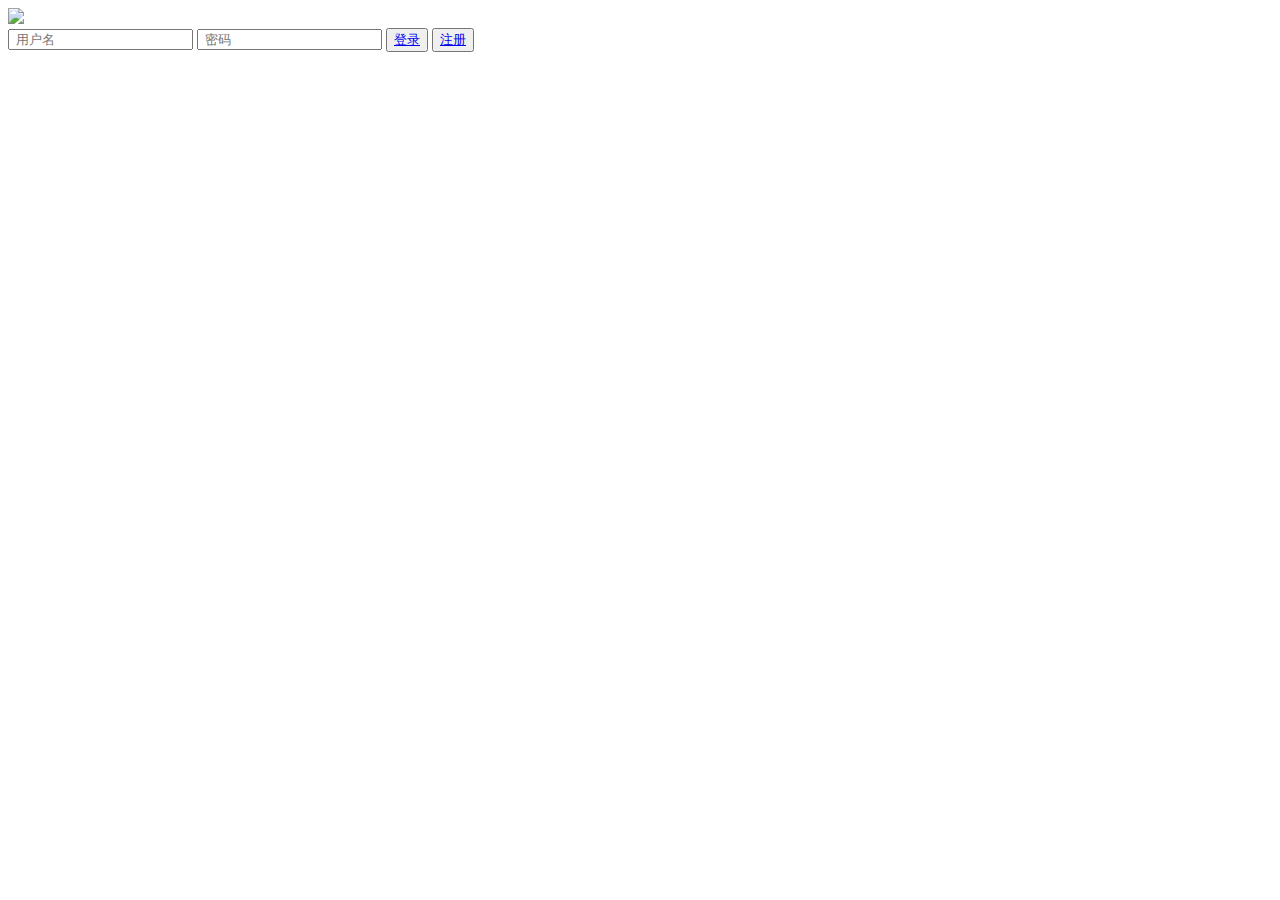
==== index2.html @ 0b2334e8 "add html1,2,3" ====
<!DOCTYPE html>
<html lang="en">

<head>
    <meta charset="UTF-8">
    <meta http-equiv="X-UA-Compatible" content="IE=edge">
    <meta name="viewport" content="width=device-width, initial-scale=1.0">
    <title>Document</title>
    <link rel="stylesheet" href="./css/index2.css">
</head>

<body>
    <div class="txte">
        <div class="picture">
            <img src="./image/ergou.png">
        </div>
        <div class="dl-ma">
            <form action="">
                <input type="text" placeholder=" 用户名">
                <input type="text" placeholder=" 密码">
                <button class="but" type="submit"><a href="./index.html">登录</a></button>
                <button class="put" type="submit"><a href="./index3.html">注册</a></button>
            </form>
        </div>
    </div>
</body>

</html>
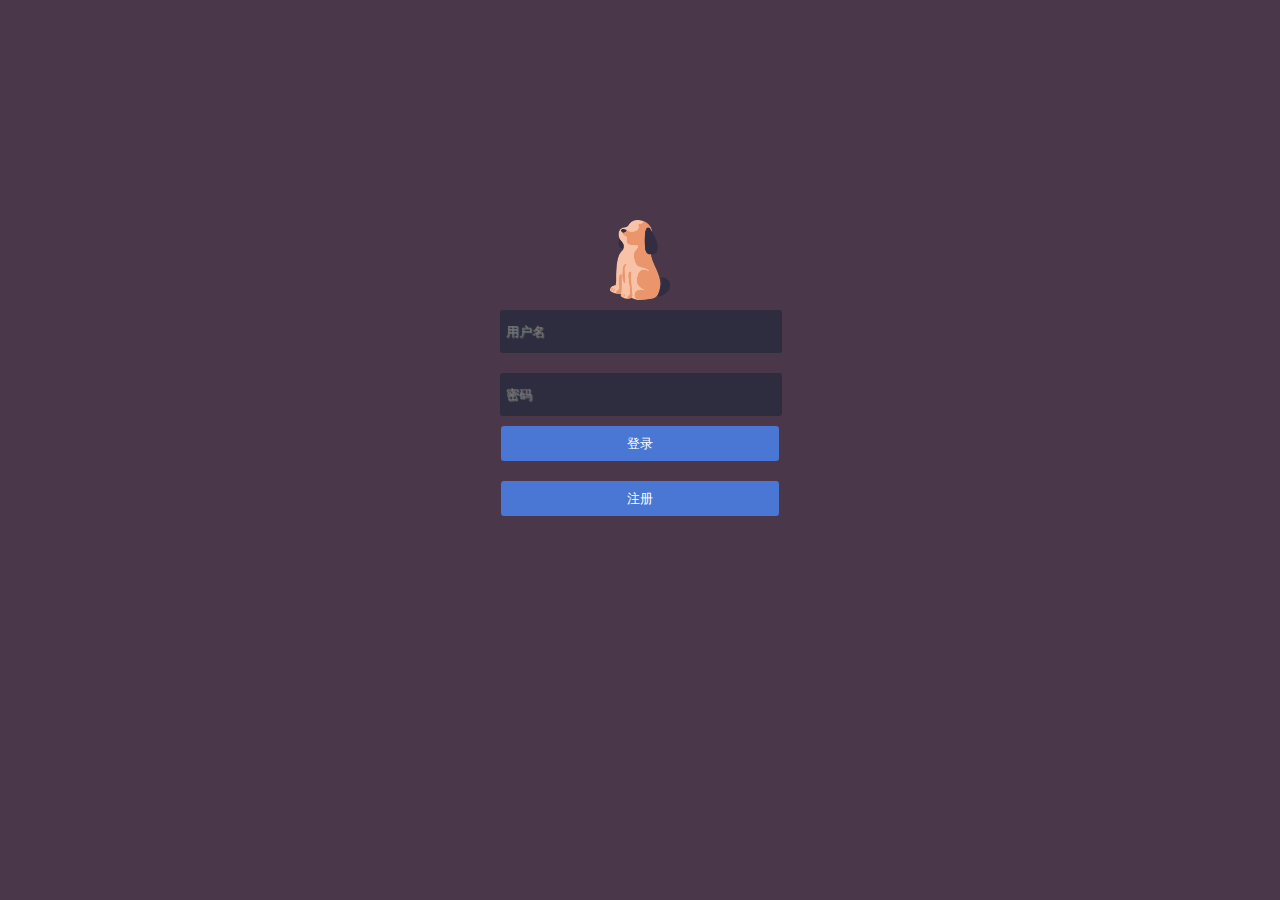
==== commit c4421fca: "add tx" ====
--- a/index2.html
+++ b/index2.html
@@ -7,6 +7,8 @@
     <meta name="viewport" content="width=device-width, initial-scale=1.0">
     <title>Document</title>
     <link rel="stylesheet" href="./css/index2.css">
+    <link rel="shortcut icon" href="./image/toux.ico" type="image/x-icon">
+
 </head>
 
 <body>
--- a/css/index2.css
+++ b/css/index2.css
@@ -0,0 +1,65 @@
+*{
+    margin: 0;
+    padding: 0;
+}
+a{
+    text-decoration: none;
+    color: white;
+}
+body{
+    width: 100%;
+    height: 100%;
+    background-color: #4A374A;
+}
+.txte{
+    width: 380px;
+    height: 400px;
+    margin: 0 auto;
+    margin-top: 220px;
+}
+.picture{
+    width: 60px;
+    height: 80px;
+    margin: 0 auto;
+}
+.picture>img{
+    width: 60px;
+    height: 80px;
+}
+.dl-ma{
+    width: 300px;
+    height: 160px;
+    margin: 0 auto;
+}
+.dl-ma>form>input{
+    width: 278px;
+    height: 39px;
+    margin: 10px;
+    color: #9B9BA3;
+    background-color: #2D2D3F;
+    outline: none;
+    border: solid 2px #2D2D3F;
+    border-radius: 3px;
+    text-shadow:1px 1px 1px; 
+}
+.but{
+    width: 278px;
+    height: 35px;
+    margin: 0 auto;
+    display: block;
+    border: none;
+    border: solid 2px #4A77D4;
+    border-radius: 3px;
+    background-color: #4A77D4;
+}
+.put{
+    width: 278px;
+    height: 35px;
+    margin: 0 auto;
+    display: block;
+    border: none;
+    margin-top: 20px;
+    border: solid 2px #4A77D4;
+    border-radius: 3px;
+    background-color: #4A77D4;
+}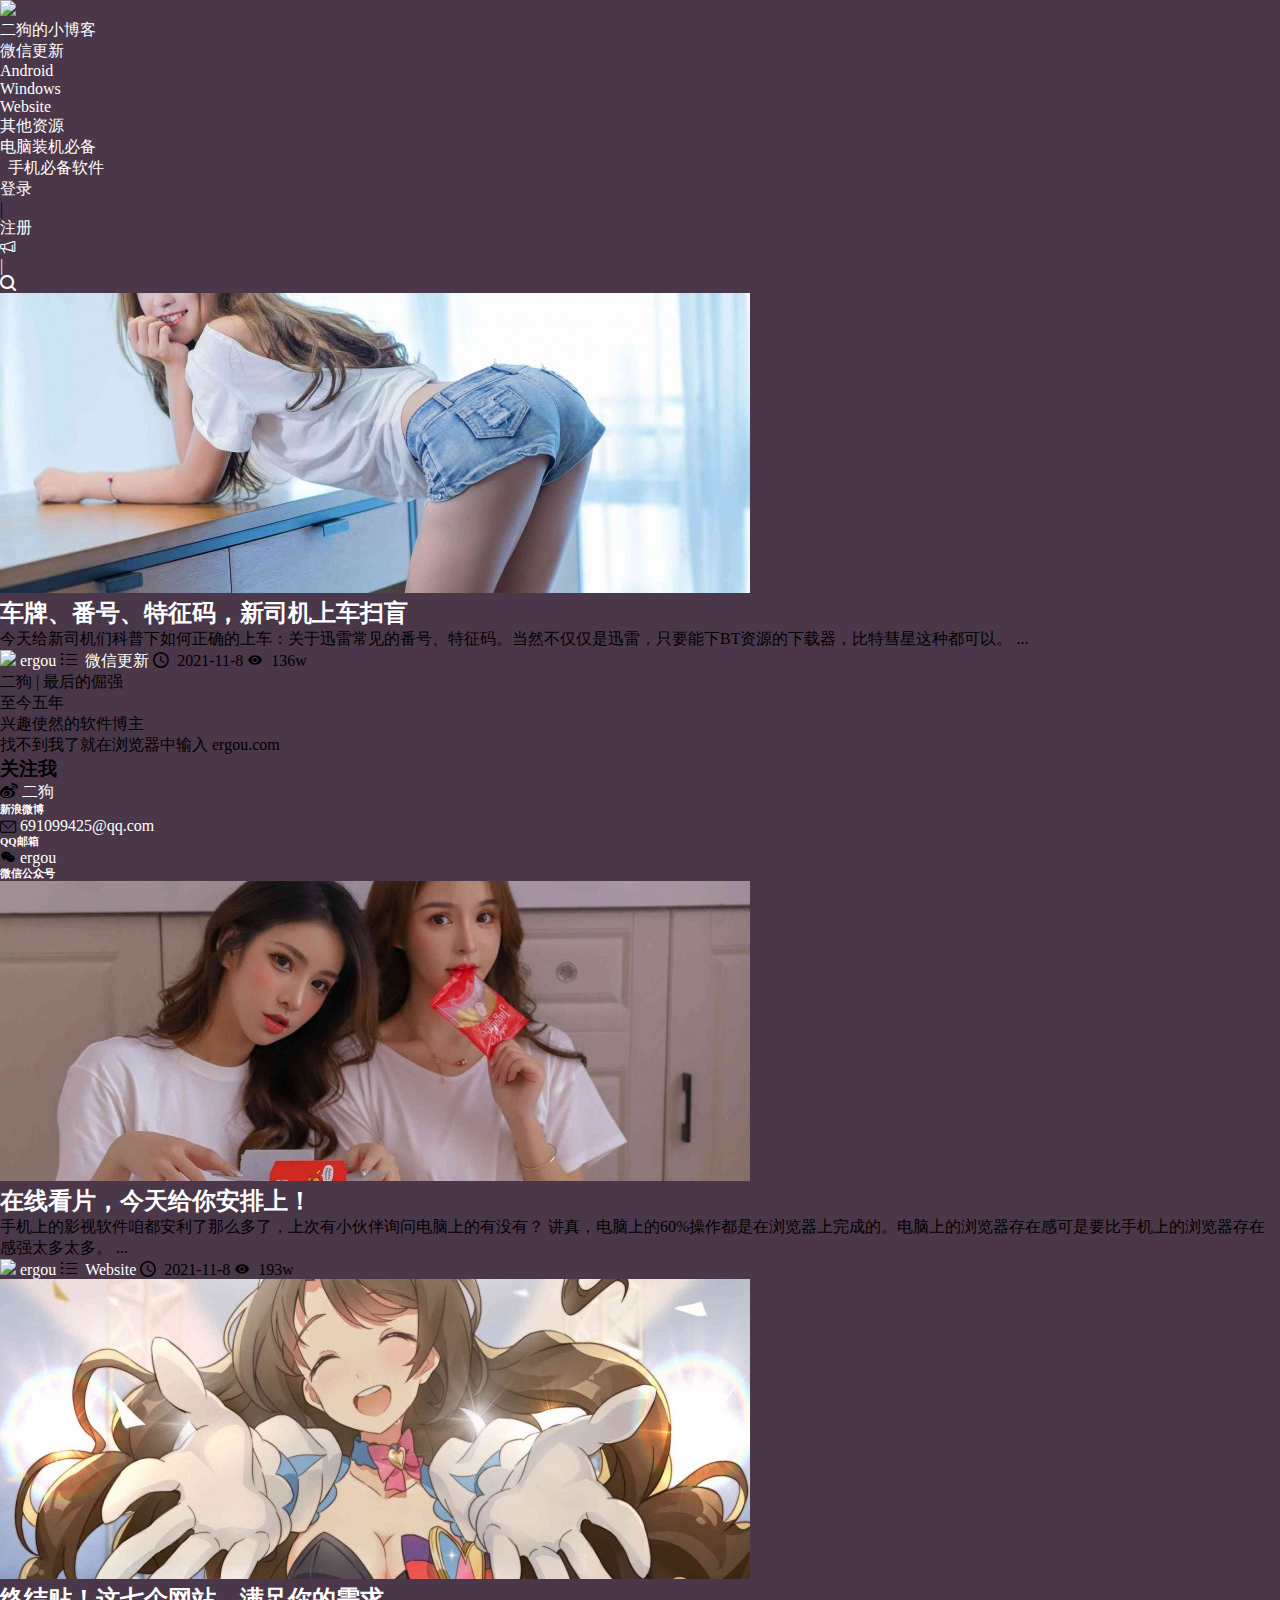
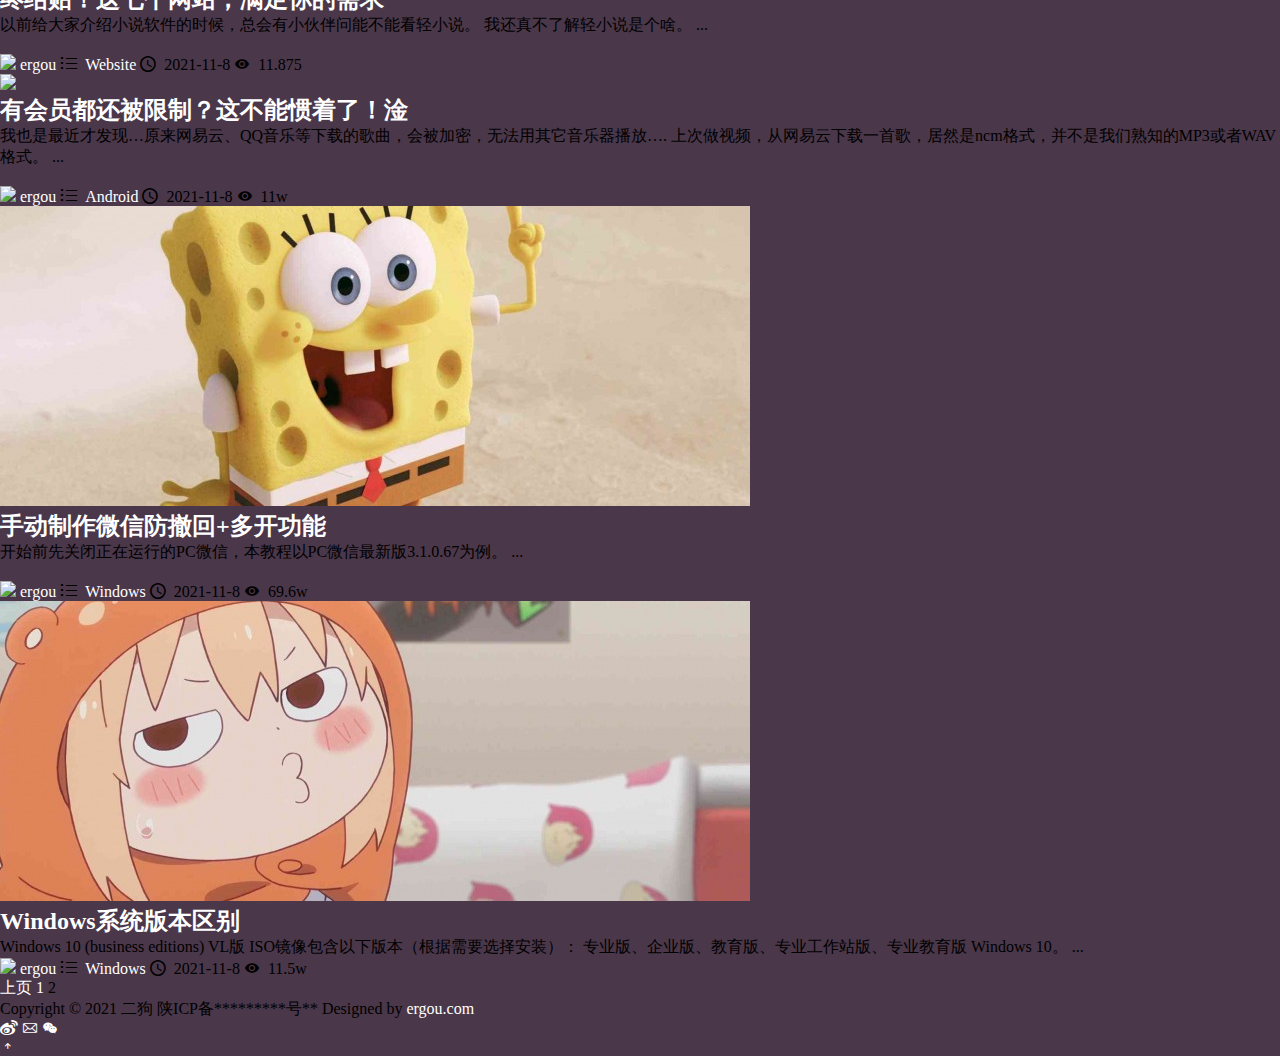
==== commit d2c7c4a4: "add html" ====
--- a/index2.html
+++ b/index2.html
@@ -7,22 +7,268 @@
     <meta name="viewport" content="width=device-width, initial-scale=1.0">
     <title>Document</title>
     <link rel="stylesheet" href="./css/index2.css">
-    <link rel="shortcut icon" href="./image/toux.ico" type="image/x-icon">
-
+    <link rel="stylesheet" href="./font/iconfont.css">
+    <link rel="shortcut icon" href="./image/touxiang.ico" type="image/x-icon">
 </head>
 
 <body>
-    <div class="txte">
-        <div class="picture">
-            <img src="./image/ergou.png">
-        </div>
-        <div class="dl-ma">
-            <form action="">
-                <input type="text" placeholder=" 用户名">
-                <input type="text" placeholder=" 密码">
-                <button class="but" type="submit"><a href="./index.html">登录</a></button>
-                <button class="put" type="submit"><a href="./index3.html">注册</a></button>
-            </form>
+    <div id="commit-1"></div>
+
+    <!-- 导航栏 -->
+    <div class="header">
+        <div class="nav">
+            <div class="logo">
+                <a href="index.html"><img src="http://q1.qlogo.cn/g?b=qq&nk=691099425&s=640"></a>
+                <section><a href="index.html">二狗的小博客</a></section>
+            </div>
+            <div class="nav-middle">
+                <section><a href="">微信更新</a></section>
+                <section><a href="">Android</a></section>
+                <section><a href="">Windows</a></section>
+                <section><a href="">Website</a></section>
+                <section><a href="">其他资源</a></section>
+                <section><a href="">电脑装机必备</a></section>
+                <section><a href="">&nbsp; 手机必备软件</a></section>
+            </div>
+            <div class="nav-right">
+                <div class="login-register">
+                    <section><a href="./loging.html">登录</a></section>
+                    <p>|</p>
+                    <section><a href="./register.html">注册</a></section>
+                </div>
+                <div class="icon-top">
+                    <a href="" class="iconfont icon-laba"></a>
+                    <section><a href="">|</a></section>
+                    <a href="" class="iconfont icon-search"></a>
+                </div>
+                <!-- 更多弹框 -->
+                <!-- <div class="more">
+                    <p>20.12.21 立个本周的FLAG 12.21-12.27</p>
+                    <p>20.12.06 今夜23：44，终于完工！</p>
+                    <p>20.02.11 本站正在改版，请过段时间再来访问</p>
+                </div> -->
+            </div>
+        </div>
+    </div>
+    <!-- 内容区 -->
+    <div class="main">
+        <div class="content">
+            <div class="content-picture">
+                <a href="#">
+                    <img src="./image/9.jpg">
+                </a>
+            </div>
+            <div class="title">
+                <h2><a href="#">车牌、番号、特征码，新司机上车扫盲</a></h2>
+            </div>
+            <div class="text">
+                <p>今天给新司机们科普下如何正确的上车：关于迅雷常见的番号、特征码。当然不仅仅是迅雷，只要能下BT资源的下载器，比特彗星这种都可以。 ...</p>
+            </div>
+            <div class="content-bottom">
+                <img src="http://q1.qlogo.cn/g?b=qq&nk=691099425&s=640">
+                <span><a href="#">ergou</a></span>
+                <span class="iconfont icon-si-glyph-bullet-list-2"><a href="#">&nbsp; 微信更新</a></span>
+                <span class="iconfont icon--clock-">&nbsp; 2021-11-8</span>
+                <span class="iconfont icon-eye">&nbsp; 136w</span>
+            </div>
+        </div>
+
+        <div class="content-right">
+            <div class="content-right-top">
+                <div class="introduce">
+                    <span>二狗 | 最后的倔强</span>
+                    <section>至今五年</section>
+                    <section>兴趣使然的软件博主</section>
+                    <section>找不到我了就在浏览器中输入 ergou.com</section>
+                </div>
+            </div>
+            <div class="youxia">
+                <div class="shurukuang">
+                    <div class="guanzhuwo">
+                        <h3><span>关注我</span></h3>
+                    </div>
+                    <div class="line"></div>
+                    <div class="slider">
+                        <div class="weibo">
+                            <span class="iconfont icon-xinlangweibo">
+                                <a href="#"> 二狗</a>
+                            </span>
+                            <div class="xlwb">
+                                <a href="#">
+                                    <h6>新浪微博</h6>
+                                </a>
+                            </div>
+                        </div>
+                        <div class="youxiang">
+                            <span class="iconfont icon-mail">
+                                <a href="#"> 691099425@qq.com</a>
+                            </span>
+                            <a href="#" class="yx">
+                                <h6>QQ邮箱</h6>
+                            </a>
+                        </div>
+                        <div class="weixinggongzhonghao">
+                            <span class="iconfont icon-weixin">
+                                <a href="#"> ergou</a>
+                            </span>
+                            <a href="#" class="wxgzh">
+                                <h6>微信公众号</h6>
+                            </a>
+                        </div>
+                    </div>
+
+                </div>
+            </div>
+        </div>
+
+        <div class="content">
+            <div class="content-picture">
+                <a href="#">
+                    <img src="./image/10.jpg">
+                </a>
+            </div>
+            <div class="title">
+                <h2><a href="#">在线看片，今天给你安排上！</a></h2>
+            </div>
+            <div class="text">
+                <p>手机上的影视软件咱都安利了那么多了，上次有小伙伴询问电脑上的有没有？ 讲真，电脑上的60%操作都是在浏览器上完成的。电脑上的浏览器存在感可是要比手机上的浏览器存在感强太多太多。&nbsp;...</p>
+            </div>
+            <div class="content-bottom">
+                <img src="http://q1.qlogo.cn/g?b=qq&nk=691099425&s=640">
+                <span><a href="#">ergou</a></span>
+                <span class="iconfont icon-si-glyph-bullet-list-2"><a href="#">&nbsp; Website</a></span>
+                <span class="iconfont icon--clock-">&nbsp; 2021-11-8</span>
+                <span class="iconfont icon-eye">&nbsp; 193w</span>
+            </div>
+        </div>
+
+        <div class="content">
+            <div class="content-picture">
+                <a href="#">
+                    <img src="./image/11.jpg">
+                </a>
+            </div>
+            <div class="title">
+                <h2><a href="#">终结贴！这七个网站，满足你的需求</a></h2>
+            </div>
+            <div class="text">
+                <p>以前给大家介绍小说软件的时候，总会有小伙伴问能不能看轻小说。 我还真不了解轻小说是个啥。 ...</p>
+                <br>
+            </div>
+            <div class="content-bottom">
+                <img src="http://q1.qlogo.cn/g?b=qq&nk=691099425&s=640">
+                <span><a href="#">ergou</a></span>
+                <span class="iconfont icon-si-glyph-bullet-list-2"><a href="#">&nbsp; Website</a></span>
+                <span class="iconfont icon--clock-">&nbsp; 2021-11-8</span>
+                <span class="iconfont icon-eye">&nbsp; 11.875</span>
+            </div>
+        </div>
+
+        <div class="content">
+            <div class="content-picture">
+                <a href="#">
+                    <img src="./image/12.png">
+                </a>
+            </div>
+            <div class="title">
+                <h2><a href="#">有会员都还被限制？这不能惯着了！淦</a></h2>
+            </div>
+            <div class="text">
+                <p>我也是最近才发现…原来网易云、QQ音乐等下载的歌曲，会被加密，无法用其它音乐器播放…. 上次做视频，从网易云下载一首歌，居然是ncm格式，并不是我们熟知的MP3或者WAV格式。 ...</p>
+                <br>
+            </div>
+            <div class="content-bottom">
+                <img src="http://q1.qlogo.cn/g?b=qq&nk=691099425&s=640">
+                <span><a href="#">ergou</a></span>
+                <span class="iconfont icon-si-glyph-bullet-list-2"><a href="#">&nbsp; Android</a></span>
+                <span class="iconfont icon--clock-">&nbsp; 2021-11-8</span>
+                <span class="iconfont icon-eye">&nbsp; 11w</span>
+            </div>
+        </div>
+
+        <div class="content">
+            <div class="content-picture">
+                <a href="#">
+                    <img src="./image/13.jpg">
+                </a>
+            </div>
+            <div class="title">
+                <h2><a href="#">手动制作微信防撤回+多开功能</a></h2>
+            </div>
+            <div class="text">
+                <p>开始前先关闭正在运行的PC微信，本教程以PC微信最新版3.1.0.67为例。 ...</p>
+                <br>
+            </div>
+            <div class="content-bottom">
+                <img src="http://q1.qlogo.cn/g?b=qq&nk=691099425&s=640">
+                <span><a href="#">ergou</a></span>
+                <span class="iconfont icon-si-glyph-bullet-list-2"><a href="#">&nbsp; Windows</a></span>
+                <span class="iconfont icon--clock-">&nbsp; 2021-11-8</span>
+                <span class="iconfont icon-eye">&nbsp; 69.6w</span>
+            </div>
+        </div>
+
+        <div class="content">
+            <div class="content-picture">
+                <a href="#">
+                    <img src="./image/14.jpg">
+                </a>
+            </div>
+            <div class="title">
+                <h2><a href="#">Windows系统版本区别</a></h2>
+            </div>
+            <div class="text">
+                <p>Windows 10 (business editions) VL版 ISO镜像包含以下版本（根据需要选择安装）： 专业版、企业版、教育版、专业工作站版、专业教育版 Windows 10。 ...
+                </p>
+            </div>
+            <div class="content-bottom">
+                <img src="http://q1.qlogo.cn/g?b=qq&nk=691099425&s=640">
+                <span><a href="#">ergou</a></span>
+                <span class="iconfont icon-si-glyph-bullet-list-2"><a href="#">&nbsp; Windows</a></span>
+                <span class="iconfont icon--clock-">&nbsp; 2021-11-8</span>
+                <span class="iconfont icon-eye">&nbsp; 11.5w</span>
+            </div>
+        </div>
+
+        <!-- 翻页 -->
+        <div class="turnpages">
+            <div class="turn-pages">
+                <a href="index.html" class="xiaye">上页</a>
+                <a href="index.html" class="yi">1</a>
+                <span class="er">2</span>
+
+
+            </div>
+        </div>
+    </div>
+
+    <!-- 底部 -->
+    <div class="bottom">
+        <div class="bottom-frame">
+            <div class="copyright">
+                <span class="copyright-left">Copyright © 2021 </span> <span class="copyright-right">二狗
+                    陕ICP备*********号**</span>
+                <span class="copyright-left-bottom">Designed by</span><span class="copyright-right-bottom"><a href="#">
+                        ergou.com</a></span>
+            </div>
+
+            <div class="bottom-icon">
+                <a href="" class="bottom-weibo">
+                    <span class="iconfont icon-xinlangweibo"></span>
+                </a>
+                <a href="#" class="bottom-youxiang">
+                    <span class="iconfont icon-mail1"></span>
+                </a>
+                <a href="#" class="bottom-weixing">
+                    <span class="iconfont icon-weixin"></span>
+                </a>
+            </div>
+            <!-- 箭头 -->
+            <div class="arrow-frame">
+                <a href="#commit-1" class="arrow">
+                    <span class="iconfont icon-xiangshangjiantou"></span>
+                </a>
+            </div>
         </div>
     </div>
 </body>
--- a/font/iconfont.css
+++ b/font/iconfont.css
@@ -0,0 +1,55 @@
+@font-face {
+  font-family: "iconfont"; /* Project id 2981664 */
+  src: url('iconfont.woff2?t=1638845364181') format('woff2'),
+       url('iconfont.woff?t=1638845364181') format('woff'),
+       url('iconfont.ttf?t=1638845364181') format('truetype');
+}
+
+.iconfont {
+  font-family: "iconfont" !important;
+  font-size: 16px;
+  font-style: normal;
+  -webkit-font-smoothing: antialiased;
+  -moz-osx-font-smoothing: grayscale;
+}
+
+.icon-xiangshangjiantou:before {
+  content: "\eb1f";
+}
+
+.icon-mail1:before {
+  content: "\e604";
+}
+
+.icon-xinlangweibo:before {
+  content: "\e601";
+}
+
+.icon-weixin:before {
+  content: "\e600";
+}
+
+.icon-mail:before {
+  content: "\e610";
+}
+
+.icon-eye:before {
+  content: "\e689";
+}
+
+.icon--clock-:before {
+  content: "\e66c";
+}
+
+.icon-si-glyph-bullet-list-2:before {
+  content: "\e62a";
+}
+
+.icon-search:before {
+  content: "\e82e";
+}
+
+.icon-laba:before {
+  content: "\e646";
+}
+
